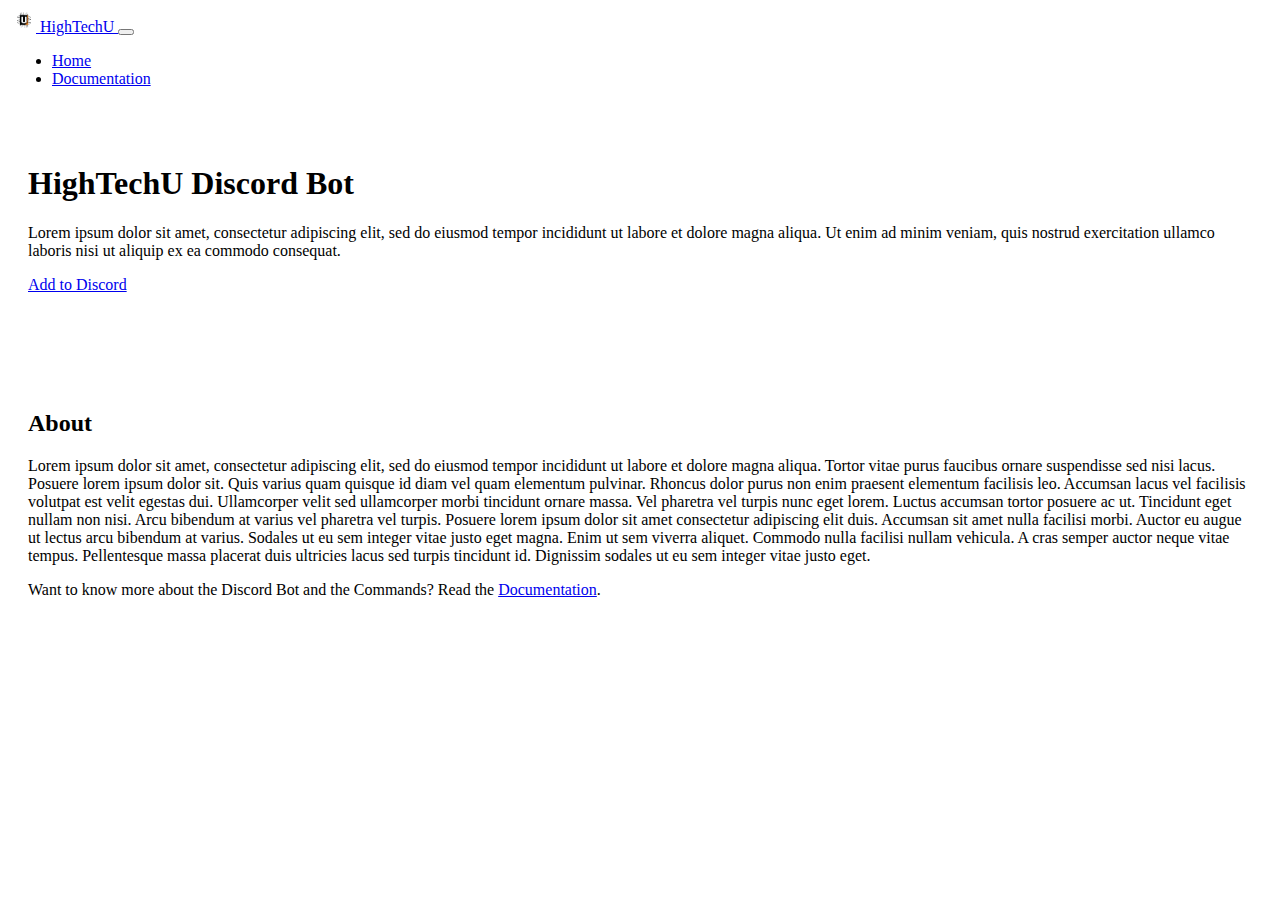
==== docs/index.html @ 7f829de6 "Initial commit" ====
<!DOCTYPE html>
<html lang="en">
  <head>
    <!-- Required Metas -->
    <meta charset="utf-8">
    <title>Home - HighTechU Discord Bot</title>
    <meta name="description" content="A Discord Bot!">
    <meta name="author" content="HighTechU">

    <!-- Mobile Specific Metas -->
    <meta name="viewport" content="width=device-width, initial-scale=1">

    <!-- CSS -->
    <link href="https://cdn.jsdelivr.net/npm/bootstrap@5.0.0-beta3/dist/css/bootstrap.min.css" rel="stylesheet" integrity="sha384-eOJMYsd53ii+scO/bJGFsiCZc+5NDVN2yr8+0RDqr0Ql0h+rP48ckxlpbzKgwra6" crossorigin="anonymous">
    <link rel="stylesheet" href="./css/custom.css">

    <!-- Favicon -->
    <link rel="icon" type="image/png" href="./images/favicon.png">
  </head>
<body>
  <!-- Header -->
  <header>
    <!-- Navigation -->
    <nav class="navbar navbar-expand-md navbar-light">
      <div class="container-fluid">
        <a class="navbar-brand" href="./index.html">
          <img src="images/favicon.png" alt="" width="24" height="24" class="d-inline-block align-text-top">
          HighTechU
        </a>
        <button class="navbar-toggler" type="button" data-bs-toggle="collapse" data-bs-target="#navbarNav" aria-controls="navbarNav" aria-expanded="false" aria-label="Toggle navigation">
          <span class="navbar-toggler-icon"></span>
        </button>
        <div class="collapse navbar-collapse" id="navbarNav">
          <ul class="navbar-nav">
            <li class="nav-item">
              <a class="nav-link active" aria-current="page" href="./index.html">Home</a>
            </li>
            <li class="nav-item">
              <a class="nav-link" href="./documentation.html">Documentation</a>
            </li>
          </ul>
        </div>
      </div>
    </nav>
  </header>

  <!-- Primary Page Content -->
  <main class="container-fluid">
    <div class="row">
      <section class="col-md-6 content">
        <h1>HighTechU Discord Bot</h1>
        <p>
          Lorem ipsum dolor sit amet, consectetur adipiscing elit, sed do eiusmod tempor incididunt ut labore et dolore magna aliqua. Ut enim ad minim veniam, quis nostrud exercitation ullamco laboris nisi ut aliquip ex ea commodo consequat.
        </p>
        <p>
          <a class="btn btn-primary" target="_blank" rel="noopener noreferrer" href="https://discord.com/oauth2/authorize?client_id=REPLACE_WITH_YOUR_CLIENT_ID&scope=bot&permissions=52290" role="button">Add to Discord</a>
        </p>
      </section>
      <section class="col-md-12 content">
        <h2>About</h2>
        <section class="col-md-6">
          <p>
            Lorem ipsum dolor sit amet, consectetur adipiscing elit, sed do eiusmod tempor incididunt ut labore et dolore magna
            aliqua. Tortor vitae purus faucibus ornare suspendisse sed nisi lacus. Posuere lorem ipsum dolor sit. Quis varius quam
            quisque id diam vel quam elementum pulvinar. Rhoncus dolor purus non enim praesent elementum facilisis leo. Accumsan
            lacus vel facilisis volutpat est velit egestas dui. Ullamcorper velit sed ullamcorper morbi tincidunt ornare massa. Vel
            pharetra vel turpis nunc eget lorem. Luctus accumsan tortor posuere ac ut. Tincidunt eget nullam non nisi. Arcu bibendum
            at varius vel pharetra vel turpis. Posuere lorem ipsum dolor sit amet consectetur adipiscing elit duis. Accumsan sit
            amet nulla facilisi morbi. Auctor eu augue ut lectus arcu bibendum at varius. Sodales ut eu sem integer vitae justo eget
            magna. Enim ut sem viverra aliquet. Commodo nulla facilisi nullam vehicula. A cras semper auctor neque vitae tempus.
            Pellentesque massa placerat duis ultricies lacus sed turpis tincidunt id. Dignissim sodales ut eu sem integer vitae
            justo eget.
          </p>
        </section>
        <p>
          Want to know more about the Discord Bot and the Commands? Read the <a href="./documentation.html">Documentation</a>.
        </p>
      </section>
    </div>
  </main>

  <!-- JavaScript -->
  <script src="https://cdn.jsdelivr.net/npm/bootstrap@5.0.0-beta3/dist/js/bootstrap.bundle.min.js" integrity="sha384-JEW9xMcG8R+pH31jmWH6WWP0WintQrMb4s7ZOdauHnUtxwoG2vI5DkLtS3qm9Ekf" crossorigin="anonymous"></script>
</body>
</html>
---- docs/css/custom.css ----
/* Custom CSS */

/* Header */
header {
  padding: 0 0.25rem;
}

/* Bootstrap Fix */
.row {
  padding: 0 1.25rem;
}

/* Main Content */
.content {
  padding: 2.5rem 0;
}
h3 {
  color: #8546b5;
}
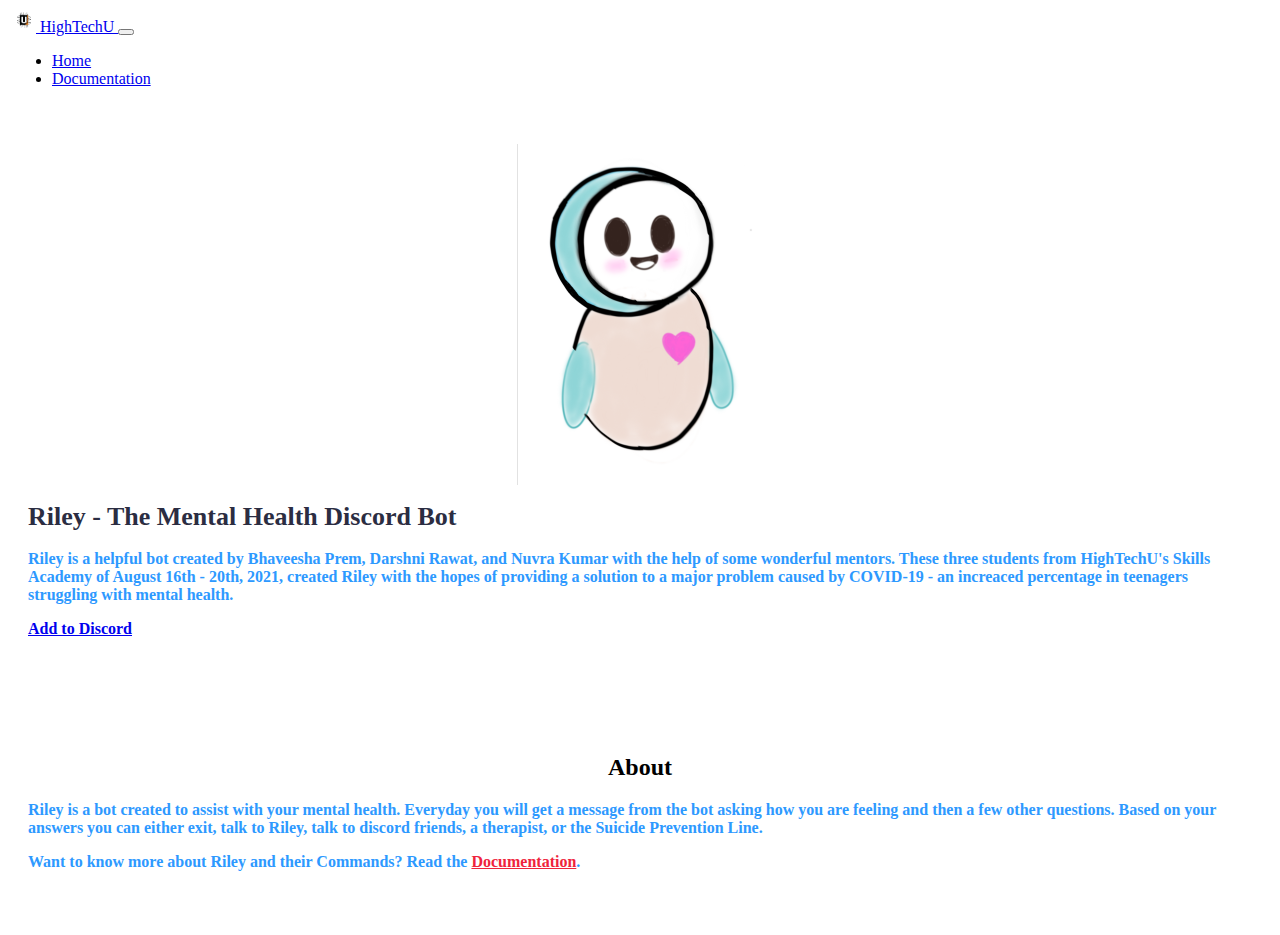
==== commit acbfd2ff: "Created our Riley Bot Website." ====
--- a/docs/index.html
+++ b/docs/index.html
@@ -3,9 +3,9 @@
   <head>
     <!-- Required Metas -->
     <meta charset="utf-8">
-    <title>Home - HighTechU Discord Bot</title>
+    <title>Home - Riley - The Mental Health Discord Bot</title>
     <meta name="description" content="A Discord Bot!">
-    <meta name="author" content="HighTechU">
+    <meta name="author" content="Team 2">
 
     <!-- Mobile Specific Metas -->
     <meta name="viewport" content="width=device-width, initial-scale=1">
@@ -48,32 +48,24 @@
   <main class="container-fluid">
     <div class="row">
       <section class="col-md-6 content">
-        <h1>HighTechU Discord Bot</h1>
+        <div class="logo"><img src="images/RileyLogo.png" alt="Logo of Riley"></div>
+        <h1>Riley - The Mental Health Discord Bot</h1>
         <p>
-          Lorem ipsum dolor sit amet, consectetur adipiscing elit, sed do eiusmod tempor incididunt ut labore et dolore magna aliqua. Ut enim ad minim veniam, quis nostrud exercitation ullamco laboris nisi ut aliquip ex ea commodo consequat.
+          Riley is a helpful bot created by Bhaveesha Prem, Darshni Rawat, and Nuvra Kumar with the help of some wonderful mentors. These three students from HighTechU's Skills Academy of August 16th - 20th, 2021, created Riley with the hopes of providing a solution to a major problem caused by COVID-19 - an increaced percentage in teenagers struggling with mental health. 
         </p>
         <p>
-          <a class="btn btn-primary" target="_blank" rel="noopener noreferrer" href="https://discord.com/oauth2/authorize?client_id=REPLACE_WITH_YOUR_CLIENT_ID&scope=bot&permissions=52290" role="button">Add to Discord</a>
+          <a class="btn btn-primary" target="_blank" rel="noopener noreferrer" href="https://discord.com/oauth2/authorize?client_id=877643854038302730&scope=bot&permissions=52290" role="button">Add to Discord</a></p>
         </p>
       </section>
       <section class="col-md-12 content">
         <h2>About</h2>
         <section class="col-md-6">
           <p>
-            Lorem ipsum dolor sit amet, consectetur adipiscing elit, sed do eiusmod tempor incididunt ut labore et dolore magna
-            aliqua. Tortor vitae purus faucibus ornare suspendisse sed nisi lacus. Posuere lorem ipsum dolor sit. Quis varius quam
-            quisque id diam vel quam elementum pulvinar. Rhoncus dolor purus non enim praesent elementum facilisis leo. Accumsan
-            lacus vel facilisis volutpat est velit egestas dui. Ullamcorper velit sed ullamcorper morbi tincidunt ornare massa. Vel
-            pharetra vel turpis nunc eget lorem. Luctus accumsan tortor posuere ac ut. Tincidunt eget nullam non nisi. Arcu bibendum
-            at varius vel pharetra vel turpis. Posuere lorem ipsum dolor sit amet consectetur adipiscing elit duis. Accumsan sit
-            amet nulla facilisi morbi. Auctor eu augue ut lectus arcu bibendum at varius. Sodales ut eu sem integer vitae justo eget
-            magna. Enim ut sem viverra aliquet. Commodo nulla facilisi nullam vehicula. A cras semper auctor neque vitae tempus.
-            Pellentesque massa placerat duis ultricies lacus sed turpis tincidunt id. Dignissim sodales ut eu sem integer vitae
-            justo eget.
+            Riley is a bot created to assist with your mental health. Everyday you will get a message from the bot asking how you are feeling and then a few other questions. Based on your answers you can either exit, talk to Riley, talk to discord friends, a therapist, or the Suicide Prevention Line. 
           </p>
         </section>
         <p>
-          Want to know more about the Discord Bot and the Commands? Read the <a href="./documentation.html">Documentation</a>.
+          Want to know more about Riley and their Commands? Read the <a class="doc" href="./documentation.html">Documentation</a>.
         </p>
       </section>
     </div>
--- a/docs/css/custom.css
+++ b/docs/css/custom.css
@@ -1,3 +1,6 @@
+/*   z      k */
+
+
 /* Custom CSS */
 
 /* Header */
@@ -15,5 +18,26 @@
   padding: 2.5rem 0;
 }
 h3 {
-  color: #8546b5;
+  color: #ef233c;
 }
+h1{
+  font-size: 26px;
+  text-align: left;
+  color:#2b2d42;
+}
+.logo{
+  display:flex;
+  justify-content: center;
+  width:auto;
+}
+
+p{
+  color:#2d99FF;
+  font-weight: bold;
+}
+.doc{
+  color:#ef233c;
+}
+h2{
+  text-align: center;
+}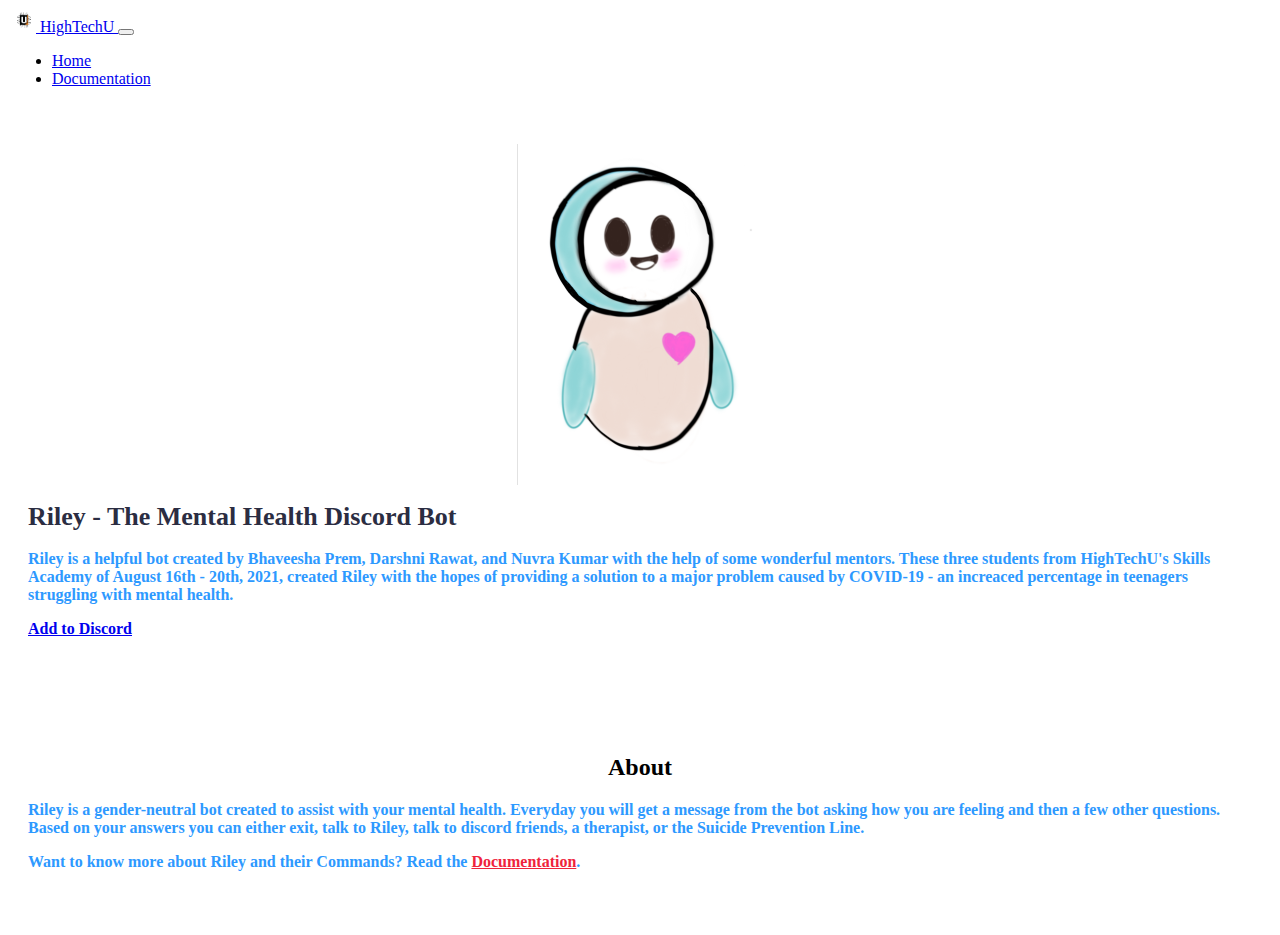
==== commit d05bfa1d: "sentence edit 2.0" ====
--- a/docs/index.html
+++ b/docs/index.html
@@ -61,7 +61,7 @@
         <h2>About</h2>
         <section class="col-md-6">
           <p>
-            Riley is a bot created to assist with your mental health. Everyday you will get a message from the bot asking how you are feeling and then a few other questions. Based on your answers you can either exit, talk to Riley, talk to discord friends, a therapist, or the Suicide Prevention Line. 
+            Riley is a gender-neutral bot created to assist with your mental health. Everyday you will get a message from the bot asking how you are feeling and then a few other questions. Based on your answers you can either exit, talk to Riley, talk to discord friends, a therapist, or the Suicide Prevention Line. 
           </p>
         </section>
         <p>
